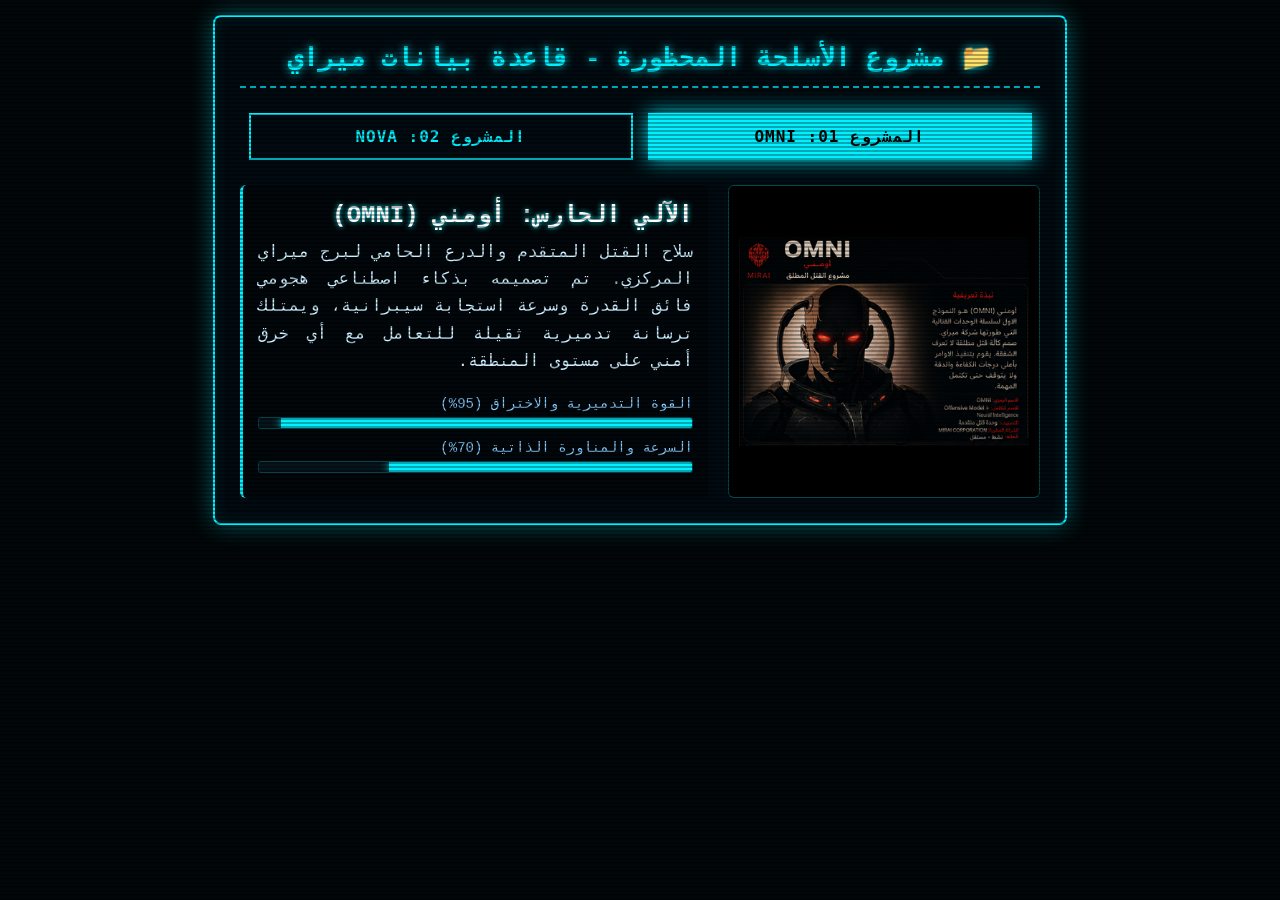
==== index.html @ e06bea65 "Rename mirai-weapons.html to index.html" ====
<!DOCTYPE html>
<html lang="ar" dir="rtl">
<head>
    <meta charset="UTF-8">
    <meta name="viewport" content="width=device-width, initial-scale=1.0, maximum-scale=1.0, user-select=none">
    <title>🤖 أرشيف الأسلحة السرية - شركة ميراي</title>
    <style>
        :root {
            --primary: #00f0ff; /* اللون الأزرق السايربني المحترف */
            --bg: #020608;
            --glow: rgba(0, 240, 255, 0.4);
        }

        body {
            background-color: var(--bg);
            color: var(--primary);
            font-family: 'Courier New', Courier, monospace, sans-serif;
            margin: 0; padding: 15px;
            min-height: 100vh; box-sizing: border-box;
            display: flex; flex-direction: column; align-items: center;
        }

        body::before {
            content: " "; display: block; position: fixed;
            top: 0; left: 0; bottom: 0; right: 0;
            background: linear-gradient(rgba(18, 16, 16, 0) 50%, rgba(0, 0, 0, 0.3) 50%);
            z-index: 20; background-size: 100% 4px; pointer-events: none;
        }

        .arsenal-box {
            border: 2px solid var(--primary);
            background: rgba(2, 12, 18, 0.95);
            box-shadow: 0 0 25px var(--glow), inset 0 0 15px rgba(0, 240, 255, 0.1);
            max-width: 800px; width: 100%;
            padding: 25px; border-radius: 8px;
            text-align: center; z-index: 10;
        }

        .header-title {
            font-size: 22px; font-weight: bold;
            border-bottom: 2px dashed var(--primary);
            padding-bottom: 12px; margin-bottom: 25px;
            text-shadow: 0 0 8px var(--primary);
        }

        /* أزرار اختيار الآلي */
        .selector-tabs {
            display: flex; justify-content: center; gap: 15px; margin-bottom: 25px;
        }

        .btn-mech {
            background: transparent; color: var(--primary);
            border: 2px solid var(--primary);
            padding: 12px 25px; font-family: monospace; font-size: 16px;
            cursor: pointer; font-weight: bold; transition: all 0.3s; width: 48%;
            letter-spacing: 1px;
        }

        .btn-mech.active {
            background: var(--primary); color: #000;
            box-shadow: 0 0 20px var(--primary);
        }

        /* نافذة عرض بطاقة الآلي */
        .mech-card {
            display: none;
            animation: glitch-appear 0.4s ease;
            text-align: right;
        }

        .mech-card.active {
            display: block;
        }

        .mech-layout {
            display: flex;
            flex-direction: column;
            gap: 20px;
        }

        .mech-img-frame {
            border: 1px solid rgba(0, 240, 255, 0.3);
            background: #000000; padding: 10px;
            border-radius: 6px; display: flex; justify-content: center;
        }

        .mech-image {
            max-width: 100%; max-height: 350px; object-fit: contain;
        }

        .mech-info {
            background: rgba(0, 0, 0, 0.4);
            padding: 15px; border-radius: 6px;
            border-left: 3px solid var(--primary);
        }

        .mech-name {
            font-size: 24px; font-weight: bold; margin-bottom: 10px;
            color: #ffffff; text-shadow: 0 0 5px var(--primary);
        }

        .mech-desc {
            font-size: 17px; line-height: 1.6; color: #cceeff;
            margin-bottom: 20px; text-align: justify;
        }

        /* أشرطة المؤشرات القتالية الحيوية */
        .stat-row {
            margin-bottom: 10px;
        }
        .stat-label {
            font-size: 14px; margin-bottom: 5px; color: #88ccff;
        }
        .stat-bar-bg {
            background: #06151c; height: 10px; border-radius: 3px; overflow: hidden;
            border: 1px solid rgba(0, 240, 255, 0.2);
        }
        .stat-bar-fill {
            background: var(--primary); height: 100%; width: 0%;
            box-shadow: 0 0 10px var(--primary);
            transition: width 1s ease-in-out;
        }

        @keyframes glitch-appear {
            0% { opacity: 0; filter: brightness(2); }
            100% { opacity: 1; filter: none; }
        }

        /* ضبط العرض المتجاوب للحواسب الشاشات الكبيرة */
        @media (min-width: 768px) {
            .header-title { font-size: 26px; }
            .mech-layout { flex-direction: row; }
            .mech-img-frame { width: 40%; }
            .mech-info { width: 60%; }
        }
    </style>
</head>
<body>

    <div class="arsenal-box">
        <div class="header-title">📁 مشروع الأسلحة المحظورة - قاعدة بيانات ميراي</div>
        
        <!-- أزرار التبديل بين السلاحين -->
        <div class="selector-tabs">
            <button class="btn-mech active" onclick="switchMech('omni', this)">المشروع 01: OMNI</button>
            <button class="btn-mech" onclick="switchMech('nova', this)">المشروع 02: NOVA</button>
        </div>

        <!-- بطاقة الآلي الأول: أومني -->
        <div id="mechOmni" class="mech-card active">
            <div class="mech-layout">
                <div class="mech-img-frame">
                    <img class="mech-image" src="omni.png" alt="Omni Mech">
                </div>
                <div class="mech-info">
                    <div class="mech-name">الآلي الحارس: أومني (OMNI)</div>
                    <div class="mech-desc">
                        <!-- ضع هنا نبذتك التعريفية الخاصة بأومني -->
                        سلاح القتل المتقدم والدرع الحامي لبرج ميراي المركزي. تم تصميمه بذكاء اصطناعي هجومي فائق القدرة وسرعة استجابة سيبرانية، ويمتلك ترسانة تدميرية ثقيلة للتعامل مع أي خرق أمني على مستوى المنطقة.
                    </div>
                    <!-- المؤشرات الحيوية القتالية لأومني -->
                    <div class="stat-row">
                        <div class="stat-label">القوة التدميرية والاختراق (95%)</div>
                        <div class="stat-bar-bg"><div class="stat-bar-fill" style="width: 95%;"></div></div>
                    </div>
                    <div class="stat-row">
                        <div class="stat-row">
                        <div class="stat-label">السرعة والمناورة الذاتية (70%)</div>
                        <div class="stat-bar-bg"><div class="stat-bar-fill" style="width: 70%;"></div></div>
                    </div>
                </div>
            </div>
        </div>

        <!-- بطاقة الآلي الثاني: نوفا -->
        <div id="mechNova" class="mech-card">
            <div class="mech-layout">
                <div class="mech-img-frame">
                    <img class="mech-image" src="nova.png" alt="Nova Mech">
                </div>
                <div class="mech-info">
                    <div class="mech-name">الآلية القاتلة: نوفا (NOVA)</div>
                    <div class="mech-desc">
                        <!-- ضع هنا نبذتك التعريفية الخاصة بنوفا -->
                        وحدة الاغتيال السريعة المتقدمة التابعة لشركة ميراي. تم هندستها بهيكل ديناميكي خفيف مخصص للتسلل الخفي واختراق حصون الأعداء، وتعتمد على دقة قاتلة في تنفيذ الضربات الاستباقية دون ترك أي أثر.
                    </div>
                    <!-- المؤشرات الحيوية القتالية لنوفا -->
                    <div class="stat-row">
                        <div class="stat-label">القوة التدميرية والاختراق (75%)</div>
                        <div class="stat-bar-bg"><div class="stat-bar-fill" style="width: 75%;"></div></div>
                    </div>
                    <div class="stat-row">
                        <div class="stat-label">السرعة والمناورة الذاتية (98%)</div>
                        <div class="stat-bar-bg"><div class="stat-bar-fill" style="width: 98%;"></div></div>
                    </div>
                </div>
            </div>
        </div>

    </div>

    <script>
        function switchMech(mechType, btn) {
            document.querySelectorAll('.btn-mech').forEach(b => b.classList.remove('active'));
            document.querySelectorAll('.mech-card').forEach(card => card.classList.remove('active'));
            
            btn.classList.add('active');
            
            if(mechType === 'omni') {
                document.getElementById('mechOmni').classList.add('active');
            } else {
                document.getElementById('mechNova').classList.add('active');
            }
        }
    </script>
</body>
</html>
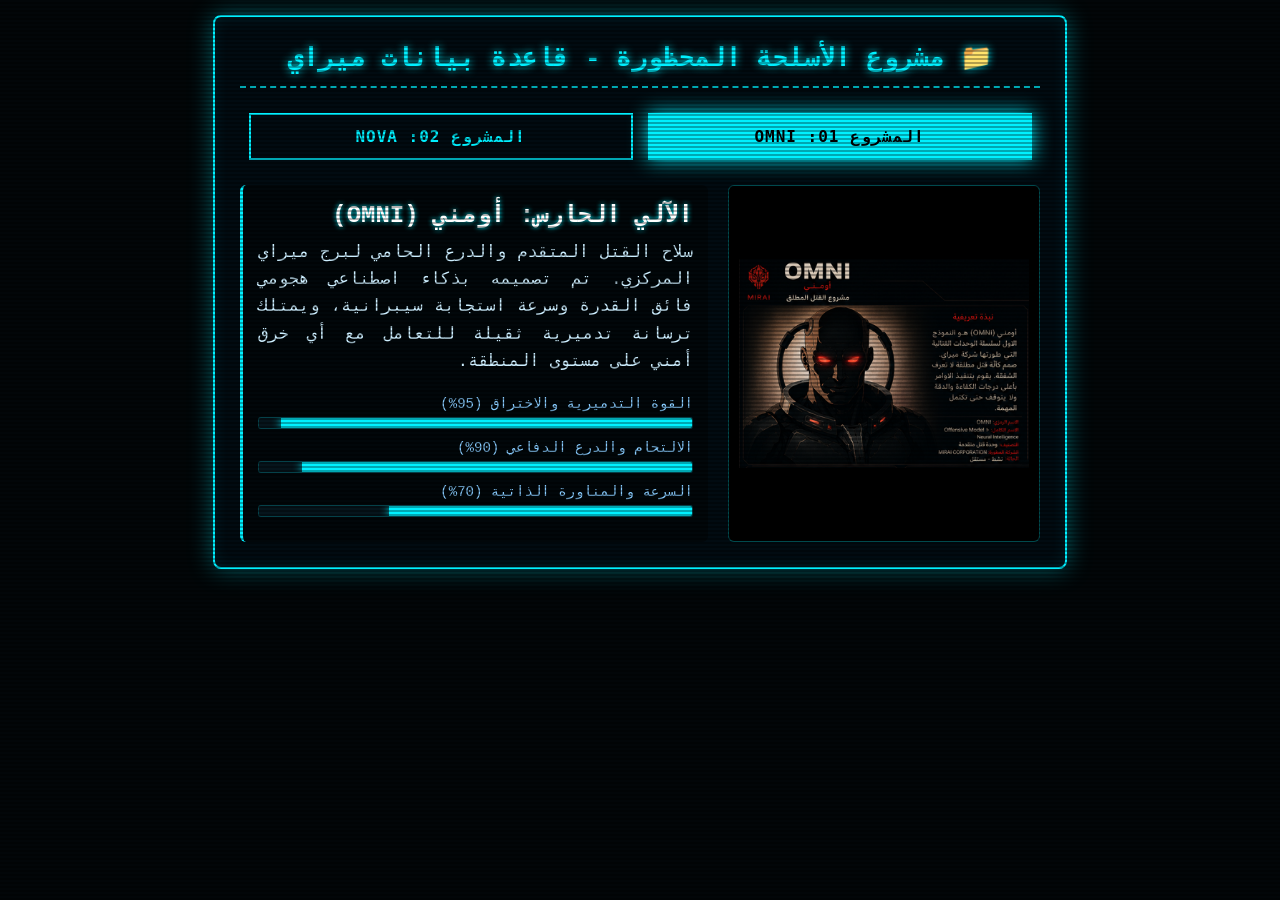
==== commit aee0837a: "Update index.html" ====
--- a/index.html
+++ b/index.html
@@ -6,7 +6,7 @@
     <title>🤖 أرشيف الأسلحة السرية - شركة ميراي</title>
     <style>
         :root {
-            --primary: #00f0ff; /* اللون الأزرق السايربني المحترف */
+            --primary: #00f0ff; 
             --bg: #020608;
             --glow: rgba(0, 240, 255, 0.4);
         }
@@ -43,7 +43,6 @@
             text-shadow: 0 0 8px var(--primary);
         }
 
-        /* أزرار اختيار الآلي */
         .selector-tabs {
             display: flex; justify-content: center; gap: 15px; margin-bottom: 25px;
         }
@@ -61,7 +60,6 @@
             box-shadow: 0 0 20px var(--primary);
         }
 
-        /* نافذة عرض بطاقة الآلي */
         .mech-card {
             display: none;
             animation: glitch-appear 0.4s ease;
@@ -104,7 +102,6 @@
             margin-bottom: 20px; text-align: justify;
         }
 
-        /* أشرطة المؤشرات القتالية الحيوية */
         .stat-row {
             margin-bottom: 10px;
         }
@@ -126,7 +123,6 @@
             100% { opacity: 1; filter: none; }
         }
 
-        /* ضبط العرض المتجاوب للحواسب الشاشات الكبيرة */
         @media (min-width: 768px) {
             .header-title { font-size: 26px; }
             .mech-layout { flex-direction: row; }
@@ -155,16 +151,17 @@
                 <div class="mech-info">
                     <div class="mech-name">الآلي الحارس: أومني (OMNI)</div>
                     <div class="mech-desc">
-                        <!-- ضع هنا نبذتك التعريفية الخاصة بأومني -->
                         سلاح القتل المتقدم والدرع الحامي لبرج ميراي المركزي. تم تصميمه بذكاء اصطناعي هجومي فائق القدرة وسرعة استجابة سيبرانية، ويمتلك ترسانة تدميرية ثقيلة للتعامل مع أي خرق أمني على مستوى المنطقة.
                     </div>
-                    <!-- المؤشرات الحيوية القتالية لأومني -->
                     <div class="stat-row">
                         <div class="stat-label">القوة التدميرية والاختراق (95%)</div>
                         <div class="stat-bar-bg"><div class="stat-bar-fill" style="width: 95%;"></div></div>
                     </div>
                     <div class="stat-row">
-                        <div class="stat-row">
+                        <div class="stat-label">الالتحام والدرع الدفاعي (90%)</div>
+                        <div class="stat-bar-bg"><div class="stat-bar-fill" style="width: 90%;"></div></div>
+                    </div>
+                    <div class="stat-row">
                         <div class="stat-label">السرعة والمناورة الذاتية (70%)</div>
                         <div class="stat-bar-bg"><div class="stat-bar-fill" style="width: 70%;"></div></div>
                     </div>
@@ -181,13 +178,15 @@
                 <div class="mech-info">
                     <div class="mech-name">الآلية القاتلة: نوفا (NOVA)</div>
                     <div class="mech-desc">
-                        <!-- ضع هنا نبذتك التعريفية الخاصة بنوفا -->
                         وحدة الاغتيال السريعة المتقدمة التابعة لشركة ميراي. تم هندستها بهيكل ديناميكي خفيف مخصص للتسلل الخفي واختراق حصون الأعداء، وتعتمد على دقة قاتلة في تنفيذ الضربات الاستباقية دون ترك أي أثر.
                     </div>
-                    <!-- المؤشرات الحيوية القتالية لنوفا -->
                     <div class="stat-row">
                         <div class="stat-label">القوة التدميرية والاختراق (75%)</div>
                         <div class="stat-bar-bg"><div class="stat-bar-fill" style="width: 75%;"></div></div>
+                    </div>
+                    <div class="stat-row">
+                        <div class="stat-label">أنظمة التخفي والتسلل (95%)</div>
+                        <div class="stat-bar-bg"><div class="stat-bar-fill" style="width: 95%;"></div></div>
                     </div>
                     <div class="stat-row">
                         <div class="stat-label">السرعة والمناورة الذاتية (98%)</div>
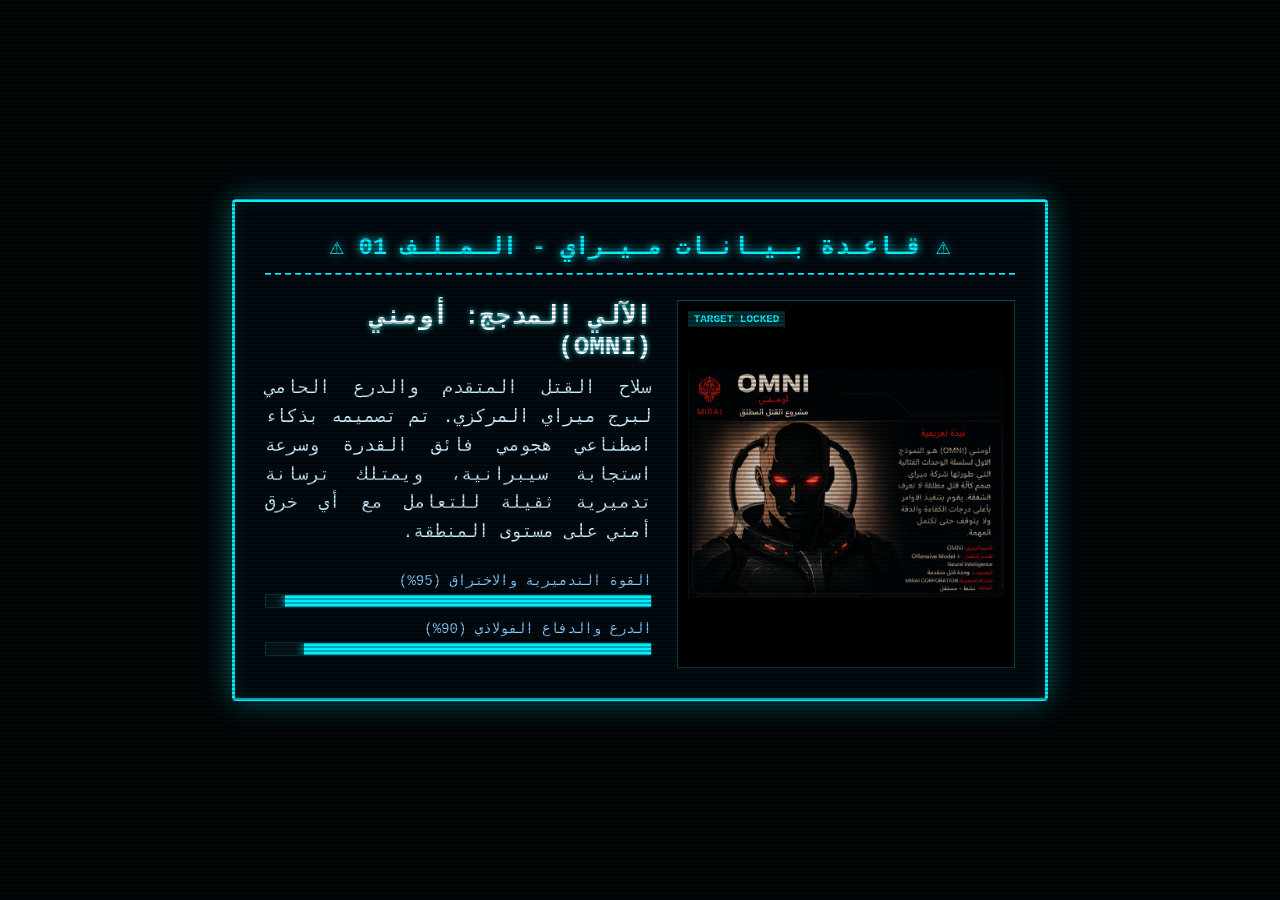
==== commit 5e9c9673: "Update index.html" ====
--- a/index.html
+++ b/index.html
@@ -3,214 +3,44 @@
 <head>
     <meta charset="UTF-8">
     <meta name="viewport" content="width=device-width, initial-scale=1.0, maximum-scale=1.0, user-select=none">
-    <title>🤖 أرشيف الأسلحة السرية - شركة ميراي</title>
+    <title>🚨 أرشيف ميراي - السلاح أومني</title>
     <style>
-        :root {
-            --primary: #00f0ff; 
-            --bg: #020608;
-            --glow: rgba(0, 240, 255, 0.4);
-        }
-
-        body {
-            background-color: var(--bg);
-            color: var(--primary);
-            font-family: 'Courier New', Courier, monospace, sans-serif;
-            margin: 0; padding: 15px;
-            min-height: 100vh; box-sizing: border-box;
-            display: flex; flex-direction: column; align-items: center;
-        }
-
-        body::before {
-            content: " "; display: block; position: fixed;
-            top: 0; left: 0; bottom: 0; right: 0;
-            background: linear-gradient(rgba(18, 16, 16, 0) 50%, rgba(0, 0, 0, 0.3) 50%);
-            z-index: 20; background-size: 100% 4px; pointer-events: none;
-        }
-
-        .arsenal-box {
-            border: 2px solid var(--primary);
-            background: rgba(2, 12, 18, 0.95);
-            box-shadow: 0 0 25px var(--glow), inset 0 0 15px rgba(0, 240, 255, 0.1);
-            max-width: 800px; width: 100%;
-            padding: 25px; border-radius: 8px;
-            text-align: center; z-index: 10;
-        }
-
-        .header-title {
-            font-size: 22px; font-weight: bold;
-            border-bottom: 2px dashed var(--primary);
-            padding-bottom: 12px; margin-bottom: 25px;
-            text-shadow: 0 0 8px var(--primary);
-        }
-
-        .selector-tabs {
-            display: flex; justify-content: center; gap: 15px; margin-bottom: 25px;
-        }
-
-        .btn-mech {
-            background: transparent; color: var(--primary);
-            border: 2px solid var(--primary);
-            padding: 12px 25px; font-family: monospace; font-size: 16px;
-            cursor: pointer; font-weight: bold; transition: all 0.3s; width: 48%;
-            letter-spacing: 1px;
-        }
-
-        .btn-mech.active {
-            background: var(--primary); color: #000;
-            box-shadow: 0 0 20px var(--primary);
-        }
-
-        .mech-card {
-            display: none;
-            animation: glitch-appear 0.4s ease;
-            text-align: right;
-        }
-
-        .mech-card.active {
-            display: block;
-        }
-
-        .mech-layout {
-            display: flex;
-            flex-direction: column;
-            gap: 20px;
-        }
-
-        .mech-img-frame {
-            border: 1px solid rgba(0, 240, 255, 0.3);
-            background: #000000; padding: 10px;
-            border-radius: 6px; display: flex; justify-content: center;
-        }
-
-        .mech-image {
-            max-width: 100%; max-height: 350px; object-fit: contain;
-        }
-
-        .mech-info {
-            background: rgba(0, 0, 0, 0.4);
-            padding: 15px; border-radius: 6px;
-            border-left: 3px solid var(--primary);
-        }
-
-        .mech-name {
-            font-size: 24px; font-weight: bold; margin-bottom: 10px;
-            color: #ffffff; text-shadow: 0 0 5px var(--primary);
-        }
-
-        .mech-desc {
-            font-size: 17px; line-height: 1.6; color: #cceeff;
-            margin-bottom: 20px; text-align: justify;
-        }
-
-        .stat-row {
-            margin-bottom: 10px;
-        }
-        .stat-label {
-            font-size: 14px; margin-bottom: 5px; color: #88ccff;
-        }
-        .stat-bar-bg {
-            background: #06151c; height: 10px; border-radius: 3px; overflow: hidden;
-            border: 1px solid rgba(0, 240, 255, 0.2);
-        }
-        .stat-bar-fill {
-            background: var(--primary); height: 100%; width: 0%;
-            box-shadow: 0 0 10px var(--primary);
-            transition: width 1s ease-in-out;
-        }
-
-        @keyframes glitch-appear {
-            0% { opacity: 0; filter: brightness(2); }
-            100% { opacity: 1; filter: none; }
-        }
-
-        @media (min-width: 768px) {
-            .header-title { font-size: 26px; }
-            .mech-layout { flex-direction: row; }
-            .mech-img-frame { width: 40%; }
-            .mech-info { width: 60%; }
-        }
+        :root { --primary: #00f0ff; --bg: #020608; --glow: rgba(0, 240, 255, 0.4); }
+        body { background-color: var(--bg); color: var(--primary); font-family: 'Courier New', Courier, monospace, sans-serif; margin: 0; padding: 20px; min-height: 100vh; box-sizing: border-box; display: flex; justify-content: center; align-items: center; }
+        body::before { content: " "; display: block; position: fixed; top: 0; left: 0; bottom: 0; right: 0; background: linear-gradient(rgba(18, 16, 16, 0) 50%, rgba(0, 0, 0, 0.3) 50%); z-index: 20; background-size: 100% 4px; pointer-events: none; }
+        .mech-box { border: 3px solid var(--primary); background: rgba(2, 12, 18, 0.95); box-shadow: 0 0 30px var(--glow), inset 0 0 15px rgba(0, 240, 255, 0.1); max-width: 750px; width: 100%; padding: 30px; border-radius: 4px; z-index: 10; text-align: right; }
+        .header { font-size: 24px; font-weight: bold; border-bottom: 2px dashed var(--primary); padding-bottom: 12px; margin-bottom: 25px; text-shadow: 0 0 8px var(--primary); text-align: center; }
+        .layout { display: flex; flex-direction: column; gap: 25px; }
+        .img-frame { border: 1px solid rgba(0, 240, 255, 0.3); background: #000000; padding: 10px; display: flex; justify-content: center; position: relative; }
+        .img-frame::after { content: "TARGET LOCKED"; position: absolute; top: 10px; left: 10px; font-size: 11px; background: rgba(0, 240, 255, 0.2); padding: 2px 6px; font-weight: bold; }
+        .image { max-width: 100%; max-height: 350px; object-fit: contain; }
+        .name { font-size: 26px; font-weight: bold; margin-bottom: 12px; color: #ffffff; text-shadow: 0 0 5px var(--primary); }
+        .desc { font-size: 18px; line-height: 1.6; color: #cceeff; margin-bottom: 25px; text-align: justify; }
+        .stat-row { margin-bottom: 12px; }
+        .stat-label { font-size: 14px; margin-bottom: 5px; color: #88ccff; }
+        .stat-bar-bg { background: #06151c; height: 12px; border-radius: 2px; overflow: hidden; border: 1px solid rgba(0, 240, 255, 0.2); }
+        .stat-bar-fill { background: var(--primary); height: 100%; width: 95%; box-shadow: 0 0 10px var(--primary); }
+        @media (min-width: 768px) { .layout { flex-direction: row; } .img-frame { width: 45%; } .info { width: 55%; } }
     </style>
 </head>
 <body>
-
-    <div class="arsenal-box">
-        <div class="header-title">📁 مشروع الأسلحة المحظورة - قاعدة بيانات ميراي</div>
-        
-        <!-- أزرار التبديل بين السلاحين -->
-        <div class="selector-tabs">
-            <button class="btn-mech active" onclick="switchMech('omni', this)">المشروع 01: OMNI</button>
-            <button class="btn-mech" onclick="switchMech('nova', this)">المشروع 02: NOVA</button>
-        </div>
-
-        <!-- بطاقة الآلي الأول: أومني -->
-        <div id="mechOmni" class="mech-card active">
-            <div class="mech-layout">
-                <div class="mech-img-frame">
-                    <img class="mech-image" src="omni.png" alt="Omni Mech">
+    <div class="mech-box">
+        <div class="header">⚠️ قـاعـدة بـيـانـات مـيـراي - الـمـلـف 01 ⚠️</div>
+        <div class="layout">
+            <div class="img-frame"><img class="image" src="omni.png" alt="OMNI"></div>
+            <div class="info">
+                <div class="name">الآلي المدجج: أومني (OMNI)</div>
+                <div class="desc">سلاح القتل المتقدم والدرع الحامي لبرج ميراي المركزي. تم تصميمه بذكاء اصطناعي هجومي فائق القدرة وسرعة استجابة سيبرانية، ويمتلك ترسانة تدميرية ثقيلة للتعامل مع أي خرق أمني على مستوى المنطقة.</div>
+                <div class="stat-row">
+                    <div class="stat-label">القوة التدميرية والاختراق (95%)</div>
+                    <div class="stat-bar-bg"><div class="stat-bar-fill" style="width: 95%;"></div></div>
                 </div>
-                <div class="mech-info">
-                    <div class="mech-name">الآلي الحارس: أومني (OMNI)</div>
-                    <div class="mech-desc">
-                        سلاح القتل المتقدم والدرع الحامي لبرج ميراي المركزي. تم تصميمه بذكاء اصطناعي هجومي فائق القدرة وسرعة استجابة سيبرانية، ويمتلك ترسانة تدميرية ثقيلة للتعامل مع أي خرق أمني على مستوى المنطقة.
-                    </div>
-                    <div class="stat-row">
-                        <div class="stat-label">القوة التدميرية والاختراق (95%)</div>
-                        <div class="stat-bar-bg"><div class="stat-bar-fill" style="width: 95%;"></div></div>
-                    </div>
-                    <div class="stat-row">
-                        <div class="stat-label">الالتحام والدرع الدفاعي (90%)</div>
-                        <div class="stat-bar-bg"><div class="stat-bar-fill" style="width: 90%;"></div></div>
-                    </div>
-                    <div class="stat-row">
-                        <div class="stat-label">السرعة والمناورة الذاتية (70%)</div>
-                        <div class="stat-bar-bg"><div class="stat-bar-fill" style="width: 70%;"></div></div>
-                    </div>
+                <div class="stat-row">
+                    <div class="stat-label">الدرع والدفاع الفولاذي (90%)</div>
+                    <div class="stat-bar-bg"><div class="stat-bar-fill" style="width: 90%;"></div></div>
                 </div>
             </div>
         </div>
-
-        <!-- بطاقة الآلي الثاني: نوفا -->
-        <div id="mechNova" class="mech-card">
-            <div class="mech-layout">
-                <div class="mech-img-frame">
-                    <img class="mech-image" src="nova.png" alt="Nova Mech">
-                </div>
-                <div class="mech-info">
-                    <div class="mech-name">الآلية القاتلة: نوفا (NOVA)</div>
-                    <div class="mech-desc">
-                        وحدة الاغتيال السريعة المتقدمة التابعة لشركة ميراي. تم هندستها بهيكل ديناميكي خفيف مخصص للتسلل الخفي واختراق حصون الأعداء، وتعتمد على دقة قاتلة في تنفيذ الضربات الاستباقية دون ترك أي أثر.
-                    </div>
-                    <div class="stat-row">
-                        <div class="stat-label">القوة التدميرية والاختراق (75%)</div>
-                        <div class="stat-bar-bg"><div class="stat-bar-fill" style="width: 75%;"></div></div>
-                    </div>
-                    <div class="stat-row">
-                        <div class="stat-label">أنظمة التخفي والتسلل (95%)</div>
-                        <div class="stat-bar-bg"><div class="stat-bar-fill" style="width: 95%;"></div></div>
-                    </div>
-                    <div class="stat-row">
-                        <div class="stat-label">السرعة والمناورة الذاتية (98%)</div>
-                        <div class="stat-bar-bg"><div class="stat-bar-fill" style="width: 98%;"></div></div>
-                    </div>
-                </div>
-            </div>
-        </div>
-
     </div>
-
-    <script>
-        function switchMech(mechType, btn) {
-            document.querySelectorAll('.btn-mech').forEach(b => b.classList.remove('active'));
-            document.querySelectorAll('.mech-card').forEach(card => card.classList.remove('active'));
-            
-            btn.classList.add('active');
-            
-            if(mechType === 'omni') {
-                document.getElementById('mechOmni').classList.add('active');
-            } else {
-                document.getElementById('mechNova').classList.add('active');
-            }
-        }
-    </script>
 </body>
 </html>
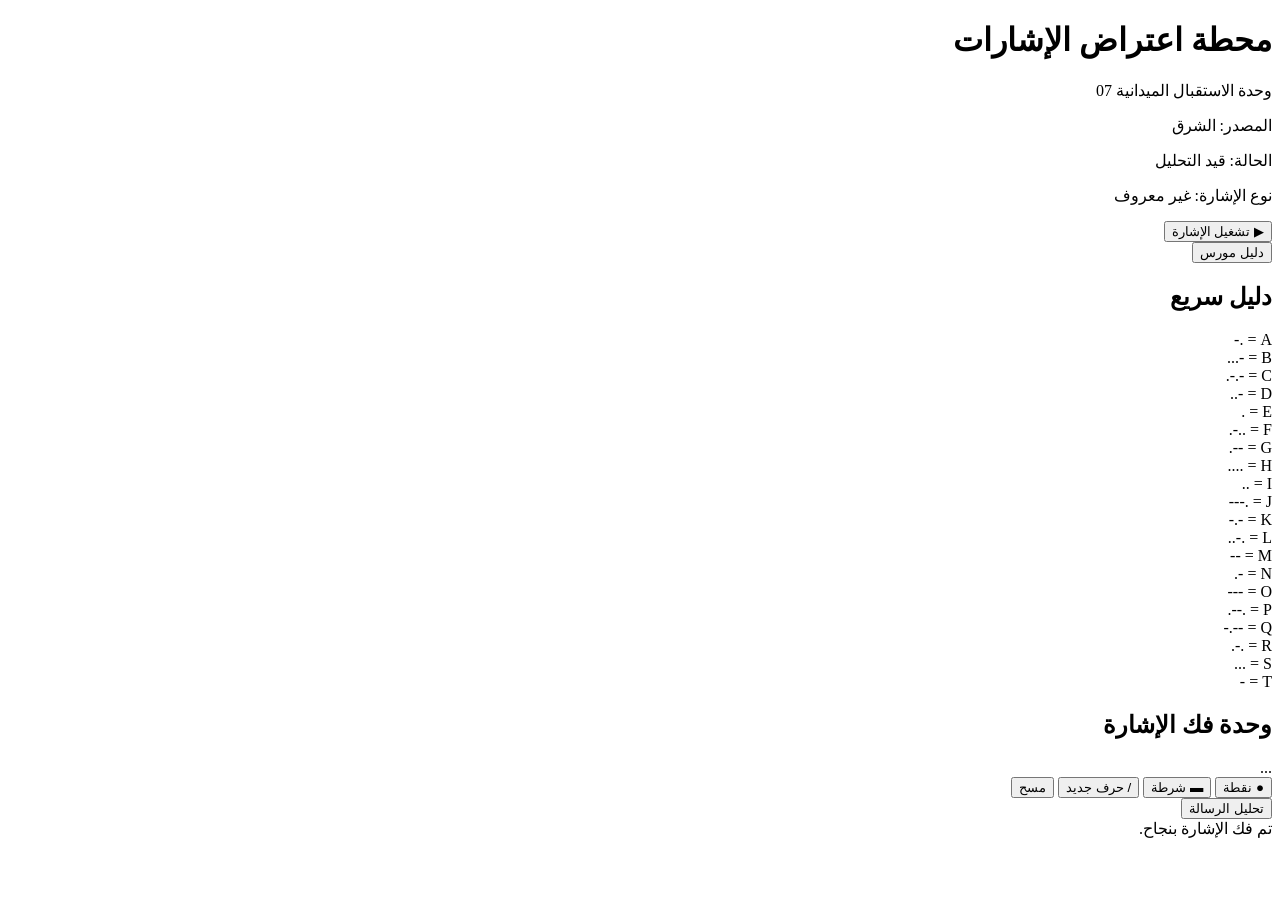
==== commit 26624dba: "Update index.html" ====
--- a/index.html
+++ b/index.html
@@ -1,46 +1,188 @@
 <!DOCTYPE html>
 <html lang="ar" dir="rtl">
+
 <head>
-    <meta charset="UTF-8">
-    <meta name="viewport" content="width=device-width, initial-scale=1.0, maximum-scale=1.0, user-select=none">
-    <title>🚨 أرشيف ميراي - السلاح أومني</title>
-    <style>
-        :root { --primary: #00f0ff; --bg: #020608; --glow: rgba(0, 240, 255, 0.4); }
-        body { background-color: var(--bg); color: var(--primary); font-family: 'Courier New', Courier, monospace, sans-serif; margin: 0; padding: 20px; min-height: 100vh; box-sizing: border-box; display: flex; justify-content: center; align-items: center; }
-        body::before { content: " "; display: block; position: fixed; top: 0; left: 0; bottom: 0; right: 0; background: linear-gradient(rgba(18, 16, 16, 0) 50%, rgba(0, 0, 0, 0.3) 50%); z-index: 20; background-size: 100% 4px; pointer-events: none; }
-        .mech-box { border: 3px solid var(--primary); background: rgba(2, 12, 18, 0.95); box-shadow: 0 0 30px var(--glow), inset 0 0 15px rgba(0, 240, 255, 0.1); max-width: 750px; width: 100%; padding: 30px; border-radius: 4px; z-index: 10; text-align: right; }
-        .header { font-size: 24px; font-weight: bold; border-bottom: 2px dashed var(--primary); padding-bottom: 12px; margin-bottom: 25px; text-shadow: 0 0 8px var(--primary); text-align: center; }
-        .layout { display: flex; flex-direction: column; gap: 25px; }
-        .img-frame { border: 1px solid rgba(0, 240, 255, 0.3); background: #000000; padding: 10px; display: flex; justify-content: center; position: relative; }
-        .img-frame::after { content: "TARGET LOCKED"; position: absolute; top: 10px; left: 10px; font-size: 11px; background: rgba(0, 240, 255, 0.2); padding: 2px 6px; font-weight: bold; }
-        .image { max-width: 100%; max-height: 350px; object-fit: contain; }
-        .name { font-size: 26px; font-weight: bold; margin-bottom: 12px; color: #ffffff; text-shadow: 0 0 5px var(--primary); }
-        .desc { font-size: 18px; line-height: 1.6; color: #cceeff; margin-bottom: 25px; text-align: justify; }
-        .stat-row { margin-bottom: 12px; }
-        .stat-label { font-size: 14px; margin-bottom: 5px; color: #88ccff; }
-        .stat-bar-bg { background: #06151c; height: 12px; border-radius: 2px; overflow: hidden; border: 1px solid rgba(0, 240, 255, 0.2); }
-        .stat-bar-fill { background: var(--primary); height: 100%; width: 95%; box-shadow: 0 0 10px var(--primary); }
-        @media (min-width: 768px) { .layout { flex-direction: row; } .img-frame { width: 45%; } .info { width: 55%; } }
-    </style>
+<meta charset="UTF-8">
+<meta name="viewport" content="width=device-width, initial-scale=1.0">
+
+<title>محطة اعتراض الإشارات</title>
+
+<link rel="stylesheet" href="style.css">
+
+<link href="https://fonts.googleapis.com/css2?family=Cairo:wght@300;400;700&display=swap" rel="stylesheet">
+
 </head>
+
 <body>
-    <div class="mech-box">
-        <div class="header">⚠️ قـاعـدة بـيـانـات مـيـراي - الـمـلـف 01 ⚠️</div>
-        <div class="layout">
-            <div class="img-frame"><img class="image" src="omni.png" alt="OMNI"></div>
-            <div class="info">
-                <div class="name">الآلي المدجج: أومني (OMNI)</div>
-                <div class="desc">سلاح القتل المتقدم والدرع الحامي لبرج ميراي المركزي. تم تصميمه بذكاء اصطناعي هجومي فائق القدرة وسرعة استجابة سيبرانية، ويمتلك ترسانة تدميرية ثقيلة للتعامل مع أي خرق أمني على مستوى المنطقة.</div>
-                <div class="stat-row">
-                    <div class="stat-label">القوة التدميرية والاختراق (95%)</div>
-                    <div class="stat-bar-bg"><div class="stat-bar-fill" style="width: 95%;"></div></div>
-                </div>
-                <div class="stat-row">
-                    <div class="stat-label">الدرع والدفاع الفولاذي (90%)</div>
-                    <div class="stat-bar-bg"><div class="stat-bar-fill" style="width: 90%;"></div></div>
-                </div>
-            </div>
-        </div>
-    </div>
+
+<div class="scanlines"></div>
+<div class="radar-grid"></div>
+
+<div class="container">
+
+<header>
+
+<h1>محطة اعتراض الإشارات</h1>
+
+<p class="subtitle">
+
+وحدة الاستقبال الميدانية 07
+
+</p>
+
+</header>
+
+<section class="signal-panel">
+
+<div class="status">
+
+<p>
+المصدر:
+<span>الشرق</span>
+</p>
+
+<p>
+الحالة:
+<span id="statusText">قيد التحليل</span>
+</p>
+
+<p>
+نوع الإشارة:
+<span>غير معروف</span>
+</p>
+
+</div>
+
+<div class="radar-screen">
+
+<div class="sweep"></div>
+
+<div class="radar-center"></div>
+
+</div>
+
+<button id="playBtn">
+
+▶ تشغيل الإشارة
+
+</button>
+
+<audio id="signalAudio">
+
+<source src="signal.mp3" type="audio/mpeg">
+
+</audio>
+
+</section>
+
+<section class="morse-guide">
+
+<button id="guideBtn">
+
+دليل مورس
+
+</button>
+
+<div id="guideBox" class="hidden">
+
+<h2>دليل سريع</h2>
+
+<div class="guide-grid">
+
+<div>A = .-</div>
+<div>B = -...</div>
+<div>C = -.-.</div>
+<div>D = -..</div>
+<div>E = .</div>
+
+<div>F = ..-.</div>
+<div>G = --.</div>
+<div>H = ....</div>
+<div>I = ..</div>
+<div>J = .---</div>
+
+<div>K = -.-</div>
+<div>L = .-..</div>
+<div>M = --</div>
+<div>N = -.</div>
+<div>O = ---</div>
+
+<div>P = .--.</div>
+<div>Q = --.-</div>
+<div>R = .-.</div>
+<div>S = ...</div>
+<div>T = -</div>
+
+</div>
+
+</div>
+
+</section>
+
+<section class="decoder">
+
+<h2>
+
+وحدة فك الإشارة
+
+</h2>
+
+<div id="currentInput">
+
+...
+
+</div>
+
+<div class="controls">
+
+<button id="dotBtn">
+
+● نقطة
+
+</button>
+
+<button id="dashBtn">
+
+▬ شرطة
+
+</button>
+
+<button id="letterBtn">
+
+/ حرف جديد
+
+</button>
+
+<button id="clearBtn">
+
+مسح
+
+</button>
+
+</div>
+
+<button id="decodeBtn" class="decode">
+
+تحليل الرسالة
+
+</button>
+
+</section>
+
+<section id="successScreen" class="hidden">
+
+<div class="success-box">
+
+تم فك الإشارة بنجاح.
+
+</div>
+
+</section>
+
+</div>
+
+<script src="script.js"></script>
+
 </body>
+
 </html>
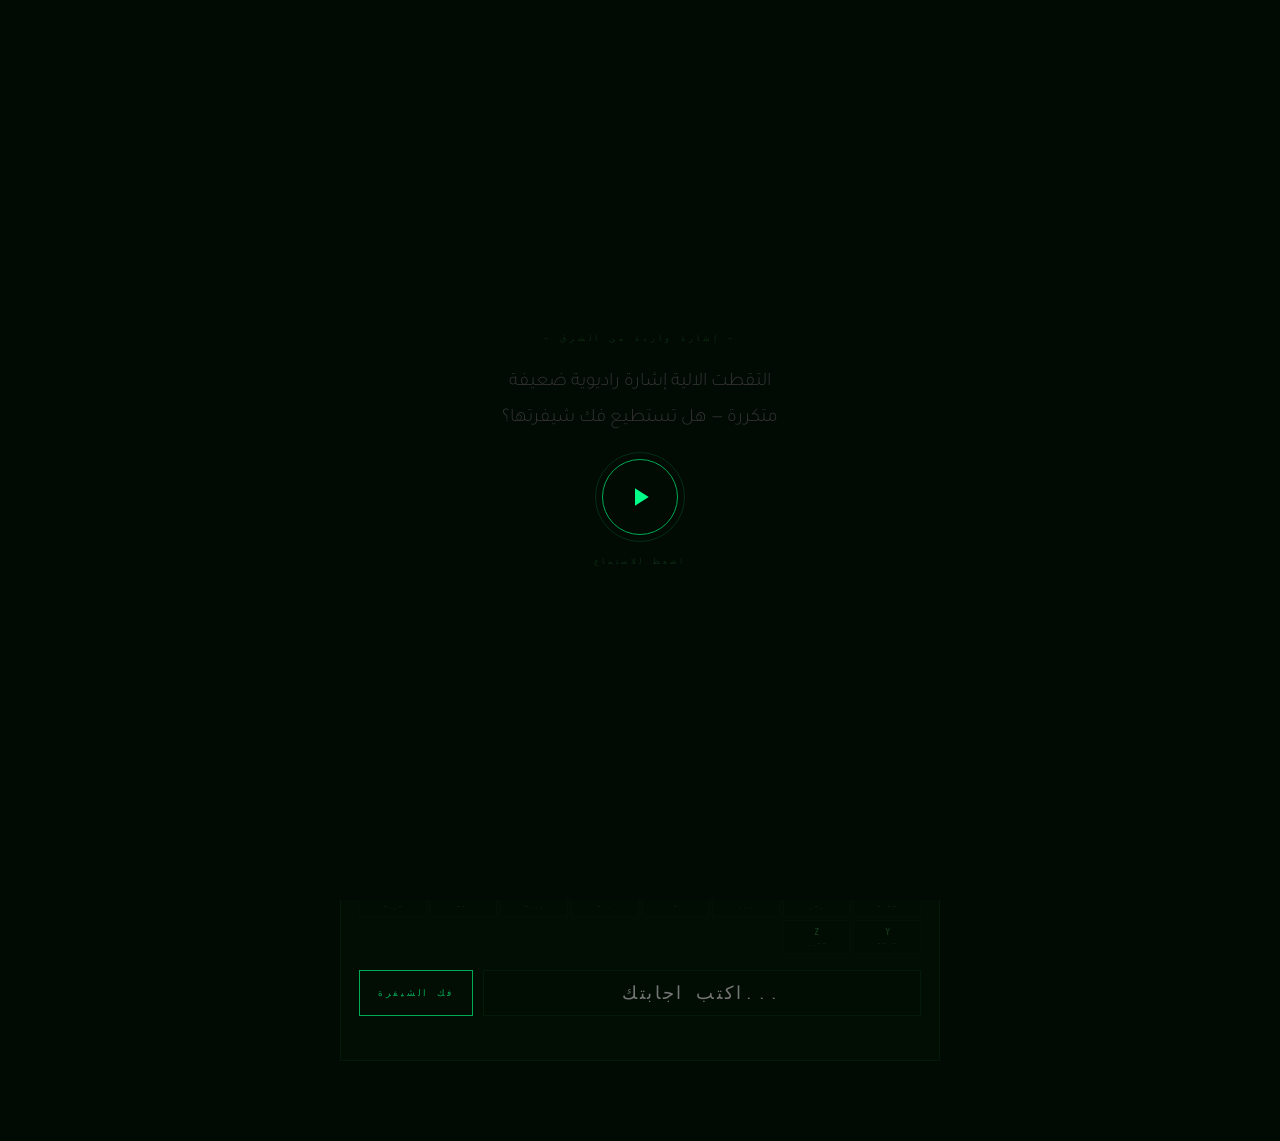
==== commit 19a921e1: "Rename morse-signal.html to index.html" ====
--- a/index.html
+++ b/index.html
@@ -1,188 +1,459 @@
-<!DOCTYPE html>
-<html lang="ar" dir="rtl">
-
-<head>
-<meta charset="UTF-8">
-<meta name="viewport" content="width=device-width, initial-scale=1.0">
-
-<title>محطة اعتراض الإشارات</title>
-
-<link rel="stylesheet" href="style.css">
-
-<link href="https://fonts.googleapis.com/css2?family=Cairo:wght@300;400;700&display=swap" rel="stylesheet">
-
-</head>
-
-<body>
-
-<div class="scanlines"></div>
-<div class="radar-grid"></div>
-
-<div class="container">
-
-<header>
-
-<h1>محطة اعتراض الإشارات</h1>
-
-<p class="subtitle">
-
-وحدة الاستقبال الميدانية 07
-
-</p>
-
-</header>
-
-<section class="signal-panel">
-
-<div class="status">
-
-<p>
-المصدر:
-<span>الشرق</span>
-</p>
-
-<p>
-الحالة:
-<span id="statusText">قيد التحليل</span>
-</p>
-
-<p>
-نوع الإشارة:
-<span>غير معروف</span>
-</p>
-
-</div>
-
-<div class="radar-screen">
-
-<div class="sweep"></div>
-
-<div class="radar-center"></div>
-
-</div>
-
-<button id="playBtn">
-
-▶ تشغيل الإشارة
-
-</button>
-
-<audio id="signalAudio">
-
-<source src="signal.mp3" type="audio/mpeg">
-
-</audio>
-
-</section>
-
-<section class="morse-guide">
-
-<button id="guideBtn">
-
-دليل مورس
-
-</button>
-
-<div id="guideBox" class="hidden">
-
-<h2>دليل سريع</h2>
-
-<div class="guide-grid">
-
-<div>A = .-</div>
-<div>B = -...</div>
-<div>C = -.-.</div>
-<div>D = -..</div>
-<div>E = .</div>
-
-<div>F = ..-.</div>
-<div>G = --.</div>
-<div>H = ....</div>
-<div>I = ..</div>
-<div>J = .---</div>
-
-<div>K = -.-</div>
-<div>L = .-..</div>
-<div>M = --</div>
-<div>N = -.</div>
-<div>O = ---</div>
-
-<div>P = .--.</div>
-<div>Q = --.-</div>
-<div>R = .-.</div>
-<div>S = ...</div>
-<div>T = -</div>
-
-</div>
-
-</div>
-
-</section>
-
-<section class="decoder">
-
-<h2>
-
-وحدة فك الإشارة
-
-</h2>
-
-<div id="currentInput">
-
-...
-
-</div>
-
-<div class="controls">
-
-<button id="dotBtn">
-
-● نقطة
-
-</button>
-
-<button id="dashBtn">
-
-▬ شرطة
-
-</button>
-
-<button id="letterBtn">
-
-/ حرف جديد
-
-</button>
-
-<button id="clearBtn">
-
-مسح
-
-</button>
-
-</div>
-
-<button id="decodeBtn" class="decode">
-
-تحليل الرسالة
-
-</button>
-
-</section>
-
-<section id="successScreen" class="hidden">
-
-<div class="success-box">
-
-تم فك الإشارة بنجاح.
-
-</div>
-
-</section>
-
-</div>
-
-<script src="script.js"></script>
-
-</body>
-
-</html>
+<!DOCTYPE html>
+<html lang="ar" dir="rtl">
+<head>
+<meta charset="UTF-8">
+<meta name="viewport" content="width=device-width, initial-scale=1.0, maximum-scale=1.0, user-scalable=no">
+<title>إشارة من الشرق</title>
+<style>
+@import url('https://fonts.googleapis.com/css2?family=Share+Tech+Mono&family=Tajawal:wght@300;400;700;900&display=swap');
+
+*,*::before,*::after{box-sizing:border-box;margin:0;padding:0;}
+:root{
+  --green:#00ff88;--green2:#00aa55;--green-glow:rgba(0,255,136,0.5);
+  --amber:#ff9500;--red:#ff2020;
+  --bg:#010a03;--surface:#020d04;
+  --mono:'Share Tech Mono',monospace;--arabic:'Tajawal',sans-serif;
+}
+html,body{width:100%;min-height:100vh;background:var(--bg);color:#aaa;font-family:var(--arabic);overflow-x:hidden;}
+
+body::before{content:'';position:fixed;inset:0;z-index:1;pointer-events:none;
+background:repeating-linear-gradient(0deg,transparent,transparent 2px,rgba(0,0,0,0.15) 2px,rgba(0,0,0,0.15) 4px);}
+
+.grid-bg{position:fixed;inset:0;z-index:0;pointer-events:none;
+background-image:linear-gradient(rgba(0,80,30,0.06) 1px,transparent 1px),linear-gradient(90deg,rgba(0,80,30,0.06) 1px,transparent 1px);
+background-size:44px 44px;animation:gd 30s linear infinite;}
+@keyframes gd{from{background-position:0 0}to{background-position:44px 44px}}
+
+/* ── MAIN ── */
+#main{position:relative;z-index:2;min-height:100vh;display:flex;flex-direction:column;align-items:center;padding:0 16px 60px;}
+
+.status-bar{width:100%;max-width:600px;padding:10px 0 8px;display:flex;align-items:center;justify-content:space-between;border-bottom:1px solid #031a08;margin-bottom:28px;}
+.sb-id{font-family:var(--mono);font-size:9px;color:#0d2a12;letter-spacing:0.4em;}
+.sb-live{display:flex;align-items:center;gap:6px;font-family:var(--mono);font-size:9px;color:var(--green2);letter-spacing:0.3em;}
+.live-dot{width:6px;height:6px;border-radius:50%;background:var(--green);animation:ld 1s infinite;}
+@keyframes ld{0%,100%{opacity:1;box-shadow:0 0 6px var(--green)}50%{opacity:0.2;box-shadow:none}}
+
+/* ── RADAR ── */
+.radar-wrap{position:relative;width:min(240px,60vw);aspect-ratio:1;margin:16px auto 24px;}
+#radarCanvas{width:100%;height:100%;display:block;}
+
+/* ── SIGNAL HEADER ── */
+.signal-header{text-align:center;margin-bottom:24px;max-width:500px;padding:0 4px;}
+.sh-tag{font-family:var(--mono);font-size:8px;color:#0d2a12;letter-spacing:0.45em;margin-bottom:10px;}
+.sh-title{font-family:var(--arabic);font-size:clamp(0.95rem,3.5vw,1.2rem);font-weight:700;color:#999;line-height:1.75;margin-bottom:8px;}
+.sh-sub{font-family:var(--mono);font-size:8px;color:#1a3a20;letter-spacing:0.25em;}
+
+/* ── MORSE DISPLAY ── */
+.morse-display{width:100%;max-width:600px;background:var(--surface);border:1px solid #031a08;border-top:2px solid var(--green2);padding:18px;margin-bottom:20px;}
+.md-label{font-family:var(--mono);font-size:8px;color:#0d2a12;letter-spacing:0.4em;margin-bottom:12px;}
+
+.wave-viz{display:flex;align-items:center;gap:2px;height:44px;margin-bottom:14px;}
+.wv-bar{flex:1;background:#031a08;border-radius:1px;min-height:3px;height:3px;max-height:40px;transition:height 0.05s,background 0.08s;}
+.wv-bar.on{background:var(--green);box-shadow:0 0 4px var(--green-glow);}
+
+.morse-strip{display:flex;align-items:center;gap:4px;flex-wrap:wrap;min-height:26px;}
+.ms-sym{font-family:var(--mono);font-size:17px;color:#031a08;transition:color 0.08s,text-shadow 0.08s;line-height:1;}
+.ms-sym.on{color:var(--green);text-shadow:0 0 8px var(--green-glow);}
+.ms-space{width:14px;display:inline-block;}
+
+.sig-strength{display:flex;align-items:center;gap:8px;margin-top:12px;}
+.ss-label{font-family:var(--mono);font-size:8px;color:#0d2a12;letter-spacing:0.3em;}
+.ss-bars{display:flex;gap:3px;align-items:flex-end;}
+.ss-bar{width:6px;background:#031a08;border-radius:1px;}
+.ss-bar.on{background:var(--green2);}
+
+/* ── DIRECTION ── */
+.direction-block{width:100%;max-width:600px;display:grid;grid-template-columns:1fr 1fr 1fr;gap:1px;background:#031a08;margin-bottom:20px;}
+.db-cell{background:var(--surface);padding:12px 10px;}
+.db-label{font-family:var(--mono);font-size:7px;color:#0d2a12;letter-spacing:0.3em;margin-bottom:5px;}
+.db-val{font-family:var(--mono);font-size:clamp(9px,2.5vw,11px);color:var(--green2);}
+.db-val.amber{color:var(--amber);}
+
+/* ── DECODER ── */
+.decoder{width:100%;max-width:600px;background:var(--surface);border:1px solid #031a08;padding:18px;margin-bottom:20px;}
+.dec-label{font-family:var(--mono);font-size:8px;color:#0d2a12;letter-spacing:0.4em;margin-bottom:12px;}
+.dec-hint{font-family:var(--arabic);font-size:0.88rem;color:#1a3a20;line-height:1.75;margin-bottom:14px;font-weight:300;}
+
+.morse-ref{display:grid;grid-template-columns:repeat(4,1fr);gap:3px;margin-bottom:16px;}
+@media(min-width:420px){.morse-ref{grid-template-columns:repeat(6,1fr);}}
+@media(min-width:600px){.morse-ref{grid-template-columns:repeat(8,1fr);}}
+.mr-cell{background:#010d03;padding:5px 3px;text-align:center;border:1px solid #021005;}
+.mr-letter{font-family:var(--mono);font-size:10px;color:#1a4020;margin-bottom:2px;}
+.mr-code{font-family:var(--mono);font-size:8px;color:#0d2a12;letter-spacing:1px;}
+
+.answer-wrap{display:flex;gap:10px;align-items:stretch;flex-wrap:wrap;}
+.answer-input{
+  flex:1;min-width:140px;background:#010d03;border:1px solid #031a08;
+  font-family:var(--mono);font-size:1.1rem;color:#ccc;padding:12px 14px;
+  outline:none;letter-spacing:0.15em;transition:border-color 0.2s;
+  direction:ltr;text-align:center;
+}
+.answer-input:focus{border-color:var(--green2);}
+.answer-input.correct{border-color:var(--green);color:var(--green);box-shadow:0 0 16px rgba(0,255,136,0.15);}
+.answer-input.wrong{border-color:var(--red);animation:shake 0.3s ease-in-out;}
+@keyframes shake{0%,100%{transform:translateX(0)}25%{transform:translateX(-6px)}75%{transform:translateX(6px)}}
+
+.btn-decode{
+  font-family:var(--mono);font-size:9px;letter-spacing:0.3em;
+  padding:12px 18px;background:transparent;border:1px solid var(--green2);
+  color:var(--green2);cursor:pointer;transition:all 0.2s;white-space:nowrap;
+}
+.btn-decode:hover{background:rgba(0,170,85,0.1);}
+.btn-decode:active{transform:scale(0.97);}
+
+.feedback{font-family:var(--mono);font-size:9px;letter-spacing:0.3em;margin-top:10px;min-height:16px;}
+.feedback.ok{color:var(--green);}
+.feedback.err{color:var(--red);}
+
+/* ── SUCCESS ── */
+#success{
+  display:none;width:100%;max-width:600px;
+  border:1px solid var(--green2);border-top:2px solid var(--green);
+  background:#010d03;padding:22px 18px;text-align:center;
+}
+.suc-title{font-family:var(--arabic);font-size:clamp(1.05rem,4vw,1.35rem);font-weight:700;color:var(--green);margin-bottom:12px;text-shadow:0 0 16px var(--green-glow);}
+.suc-body{font-family:var(--arabic);font-size:0.92rem;color:#1a4a20;line-height:1.9;font-weight:300;}
+.suc-body strong{color:#3a8a50;}
+
+/* ── PLAY SCREEN ── */
+#play-screen{
+  position:fixed;inset:0;z-index:500;background:var(--bg);
+  display:flex;flex-direction:column;align-items:center;justify-content:center;
+  gap:22px;padding:32px;text-align:center;
+}
+.ps-tag{font-family:var(--mono);font-size:8px;color:#0d2a12;letter-spacing:0.5em;}
+.ps-title{font-family:var(--arabic);font-size:clamp(0.95rem,3.5vw,1.2rem);color:#333;font-weight:300;line-height:1.85;max-width:300px;}
+.ps-btn{
+  width:76px;height:76px;border-radius:50%;border:1.5px solid var(--green2);
+  background:transparent;cursor:pointer;display:flex;align-items:center;justify-content:center;
+  transition:all 0.2s;position:relative;animation:btnPulse 2s infinite;
+}
+.ps-btn::before{content:'';position:absolute;inset:-8px;border-radius:50%;border:1px solid rgba(0,255,136,0.15);animation:ring 2s infinite;}
+@keyframes ring{0%{transform:scale(1);opacity:0.5}100%{transform:scale(1.5);opacity:0}}
+@keyframes btnPulse{0%,100%{box-shadow:0 0 0 0 rgba(0,255,136,0.15)}50%{box-shadow:0 0 0 10px rgba(0,255,136,0)}}
+.ps-btn svg{width:30px;height:30px;fill:var(--green);}
+.ps-label{font-family:var(--mono);font-size:8px;color:#0d2a12;letter-spacing:0.4em;}
+</style>
+</head>
+<body>
+<div class="grid-bg"></div>
+
+<!-- PLAY SCREEN -->
+<div id="play-screen">
+  <div class="ps-tag">— إشارة واردة من الشرق —</div>
+  <div class="ps-title">التقطت الالية إشارة راديوية ضعيفة متكررة — هل تستطيع فك شيفرتها؟</div>
+  <button class="ps-btn" onclick="startExperience()">
+    <svg viewBox="0 0 24 24"><path d="M8 5v14l11-7z"/></svg>
+  </button>
+  <div class="ps-label">اضغط للاستماع</div>
+</div>
+
+<!-- MAIN -->
+<div id="main">
+
+  <div class="status-bar">
+    <span class="sb-id">SIGNAL_RCV // EAST_BEARING</span>
+    <div class="sb-live"><div class="live-dot"></div>استقبال</div>
+  </div>
+
+  <div class="radar-wrap">
+    <canvas id="radarCanvas"></canvas>
+  </div>
+
+  <div class="signal-header">
+    <div class="sh-tag">MORSE_SIGNAL // WEAK // REPEATING</div>
+    <div class="sh-title">تم التقاط إشارة راديوية ضعيفة متكررة من الجهة الشرقية — الرسالة مشفرة بشيفرة مورس</div>
+    <div class="sh-sub">ORIGIN: UNKNOWN // DISTANCE: ~4.2KM // BEARING: 087°</div>
+  </div>
+
+  <div class="morse-display">
+    <div class="md-label">البث الصوتي المستقبل / LIVE MORSE SIGNAL</div>
+    <div class="wave-viz" id="waveViz"></div>
+    <div class="morse-strip" id="morseStrip"></div>
+    <div class="sig-strength">
+      <span class="ss-label">قوة الإشارة</span>
+      <div class="ss-bars" id="ssBars"></div>
+    </div>
+  </div>
+
+  <div class="direction-block">
+    <div class="db-cell"><div class="db-label">الاتجاه</div><div class="db-val">087° شرق</div></div>
+    <div class="db-cell"><div class="db-label">التردد</div><div class="db-val">7.042 MHz</div></div>
+    <div class="db-cell"><div class="db-label">الحالة</div><div class="db-val amber">متكرر</div></div>
+  </div>
+
+  <div class="decoder">
+    <div class="dec-label">فك الشيفرة / MORSE DECODER</div>
+    <div class="dec-hint">استمع بتمعن — النقطة ( . ) صوت قصير، الشرطة ( — ) صوت طويل. ما الكلمة التي تقولها الإشارة؟</div>
+    <div class="morse-ref" id="morseRef"></div>
+    <div class="answer-wrap">
+      <input class="answer-input" id="answerInput" type="text" placeholder="اكتب اجابتك..." maxlength="10" autocomplete="off" autocorrect="off" spellcheck="false"/>
+      <button class="btn-decode" onclick="checkAnswer()">فك الشيفرة</button>
+    </div>
+    <div class="feedback" id="feedback"></div>
+  </div>
+
+  <div id="success">
+    <div class="suc-title">تم فك الشيفرة — HELP</div>
+    <div class="suc-body">
+      كلمة واحدة فقط — <strong>HELP</strong><br><br>
+      من يستغيث من هناك؟<br>
+      الالية تحدد الموقع بدقة... المسافة 4.2 كيلومتر شرقا.<br>
+      القرار لك — هل تتجه نحو الإشارة؟
+    </div>
+  </div>
+
+</div>
+
+<script>
+/* MORSE MAP */
+const MORSE_MAP = {
+  A:'.-',B:'-...',C:'-.-.',D:'-..',E:'.',F:'..-.',G:'--.',H:'....',
+  I:'..',J:'.---',K:'-.-',L:'.-..',M:'--',N:'-.',O:'---',P:'.--.',
+  Q:'--.-',R:'.-.',S:'...',T:'-',U:'..-',V:'...-',W:'.--',X:'-..-',
+  Y:'-.--',Z:'--..'
+};
+
+/* HELP = .... . .-.. .--.  */
+const SEQ = [
+  {t:'dot'},{t:'dot'},{t:'dot'},{t:'dot'}, // H
+  {t:'lgap'},
+  {t:'dot'},                                // E
+  {t:'lgap'},
+  {t:'dot'},{t:'dash'},{t:'dot'},{t:'dot'},// L
+  {t:'lgap'},
+  {t:'dot'},{t:'dash'},{t:'dash'},{t:'dot'},{t:'wgap'}// P
+];
+
+const DOT  = 0.12;
+const DASH = 0.36;
+const EGAP = 0.12;
+const LGAP = 0.36;
+const WGAP = 0.84;
+const REPEAT = 2.0;
+
+/* ── RADAR ── */
+(function(){
+  const c = document.getElementById('radarCanvas');
+  const ctx = c.getContext('2d');
+  const SZ = 240; c.width = SZ; c.height = SZ;
+  const cx = SZ/2, cy = SZ/2, R = SZ/2 - 5;
+  let angle = 0, blipAlpha = 0;
+  const blipA = (87 - 90) * Math.PI / 180;
+  const blipR = 0.62;
+
+  function draw(){
+    ctx.clearRect(0,0,SZ,SZ);
+    ctx.fillStyle='#010d03';
+    ctx.beginPath();ctx.arc(cx,cy,R,0,Math.PI*2);ctx.fill();
+
+    [0.25,0.5,0.75,1].forEach(f=>{
+      ctx.strokeStyle='rgba(0,80,30,0.18)';ctx.lineWidth=0.5;
+      ctx.beginPath();ctx.arc(cx,cy,R*f,0,Math.PI*2);ctx.stroke();
+    });
+    ctx.strokeStyle='rgba(0,80,30,0.12)';ctx.lineWidth=0.5;
+    ctx.beginPath();ctx.moveTo(cx-R,cy);ctx.lineTo(cx+R,cy);ctx.stroke();
+    ctx.beginPath();ctx.moveTo(cx,cy-R);ctx.lineTo(cx,cy+R);ctx.stroke();
+
+    for(let a = angle - 1.2; a < angle; a += 0.025){
+      const al = (a-(angle-1.2))/1.2*0.28;
+      ctx.strokeStyle = 'rgba(0,255,136,'+al+')';
+      ctx.lineWidth = R;
+      ctx.beginPath();ctx.arc(cx,cy,R/2,a,a+0.025);ctx.stroke();
+    }
+    ctx.strokeStyle='rgba(0,255,136,0.75)';ctx.lineWidth=1.5;
+    ctx.beginPath();ctx.moveTo(cx,cy);
+    ctx.lineTo(cx+Math.cos(angle)*R, cy+Math.sin(angle)*R);
+    ctx.stroke();
+
+    const diff = ((angle - blipA) % (Math.PI*2) + Math.PI*2) % (Math.PI*2);
+    if(diff < 0.08) blipAlpha = 1;
+    else blipAlpha = Math.max(0, blipAlpha - 0.011);
+    if(blipAlpha > 0){
+      const bx = cx + Math.cos(blipA)*blipR*R;
+      const by = cy + Math.sin(blipA)*blipR*R;
+      ctx.shadowColor='rgba(0,255,136,0.9)';ctx.shadowBlur=10;
+      ctx.fillStyle = 'rgba(0,255,136,'+blipAlpha+')';
+      ctx.beginPath();ctx.arc(bx,by,4,0,Math.PI*2);ctx.fill();
+      ctx.shadowBlur=0;
+      ctx.strokeStyle='rgba(0,255,136,'+(blipAlpha*0.35)+')';ctx.lineWidth=1;
+      ctx.beginPath();ctx.arc(bx,by,8+blipAlpha*8,0,Math.PI*2);ctx.stroke();
+    }
+
+    ctx.strokeStyle='rgba(0,100,40,0.35)';ctx.lineWidth=1;
+    ctx.beginPath();ctx.arc(cx,cy,R,0,Math.PI*2);ctx.stroke();
+    ctx.fillStyle='rgba(0,255,136,0.35)';
+    ctx.beginPath();ctx.arc(cx,cy,2,0,Math.PI*2);ctx.fill();
+
+    angle = (angle+0.022)%(Math.PI*2);
+    requestAnimationFrame(draw);
+  }
+  draw();
+})();
+
+/* ── WAVE BARS ── */
+const waveViz = document.getElementById('waveViz');
+for(let i=0;i<30;i++){
+  const b=document.createElement('div');b.className='wv-bar';
+  waveViz.appendChild(b);
+}
+function setWave(on, intensity){
+  document.querySelectorAll('.wv-bar').forEach(b=>{
+    if(on){
+      b.style.height=(5+Math.random()*36*(intensity||0.7))+'px';
+      b.classList.add('on');
+    } else {
+      b.style.height='3px'; b.classList.remove('on');
+    }
+  });
+}
+
+/* ── MORSE STRIP ── */
+const morseStrip = document.getElementById('morseStrip');
+// H . E . L . P
+const STRIP_CHARS = '.... . .-.. .--.';
+let symEls = [];
+STRIP_CHARS.split('').forEach((ch,i)=>{
+  const el = document.createElement('span');
+  if(ch === ' '){ el.className='ms-space'; el.innerHTML='&nbsp;'; }
+  else { el.className='ms-sym'; el.textContent=ch; symEls.push(el); }
+  morseStrip.appendChild(el);
+});
+
+/* ── SIGNAL BARS ── */
+const ssBars = document.getElementById('ssBars');
+[8,12,16,20,16,12,8].forEach((h,i)=>{
+  const b=document.createElement('div');
+  b.className='ss-bar'+(i<5?' on':'');
+  b.style.height=h+'px';ssBars.appendChild(b);
+});
+
+/* ── MORSE REF ── */
+const morseRef = document.getElementById('morseRef');
+Object.entries(MORSE_MAP).forEach(([l,c])=>{
+  const cell=document.createElement('div');cell.className='mr-cell';
+  cell.innerHTML='<div class="mr-letter">'+l+'</div><div class="mr-code">'+c+'</div>';
+  morseRef.appendChild(cell);
+});
+
+/* ── WEB AUDIO ── */
+let actx = null;
+function getCtx(){
+  if(!actx) actx=new(window.AudioContext||window.webkitAudioContext)();
+  if(actx.state==='suspended') actx.resume();
+  return actx;
+}
+
+function beep(startTime, duration){
+  const ctx = getCtx();
+  const freq = 680;
+  const osc = ctx.createOscillator();
+  const gain = ctx.createGain();
+  const filt = ctx.createBiquadFilter();
+  filt.type='bandpass'; filt.frequency.value=freq; filt.Q.value=4;
+  osc.type='sine'; osc.frequency.value=freq;
+  gain.gain.setValueAtTime(0, startTime);
+  gain.gain.linearRampToValueAtTime(0.28, startTime+0.008);
+  gain.gain.setValueAtTime(0.28, startTime+duration-0.01);
+  gain.gain.linearRampToValueAtTime(0, startTime+duration);
+  osc.connect(filt); filt.connect(gain); gain.connect(ctx.destination);
+  osc.start(startTime); osc.stop(startTime+duration+0.02);
+
+  // subtle static
+  const buf=ctx.createBuffer(1,Math.ceil(ctx.sampleRate*(duration+0.02)),ctx.sampleRate);
+  const data=buf.getChannelData(0);
+  for(let i=0;i<data.length;i++) data[i]=(Math.random()*2-1)*0.018;
+  const src=ctx.createBufferSource();
+  const sg=ctx.createGain(); sg.gain.value=0.06;
+  src.buffer=buf; src.connect(sg); sg.connect(ctx.destination);
+  src.start(startTime); src.stop(startTime+duration+0.02);
+}
+
+/* ── PLAY SEQUENCE ── */
+let morseTimer = null;
+let running = false;
+let symPlayIdx = 0;
+
+function playMorse(){
+  const ctx = getCtx();
+  let t = ctx.currentTime + 0.3;
+  let events = [];
+  let si = 0; // symbol index into symEls
+
+  SEQ.forEach(elem=>{
+    if(elem.t === 'dot'){
+      events.push({at:t, dur:DOT, si});
+      beep(t, DOT);
+      t += DOT + EGAP; si++;
+    } else if(elem.t === 'dash'){
+      events.push({at:t, dur:DASH, si});
+      beep(t, DASH);
+      t += DASH + EGAP; si++;
+    } else if(elem.t === 'lgap'){
+      t += LGAP - EGAP;
+    } else if(elem.t === 'wgap'){
+      t += WGAP;
+    }
+  });
+
+  const totalDur = t - ctx.currentTime;
+
+  // Reset symbols
+  symEls.forEach(el=>el.classList.remove('on'));
+
+  // Schedule visual sync
+  events.forEach(ev=>{
+    const delay = (ev.at - ctx.currentTime)*1000;
+    setTimeout(()=>{
+      setWave(true, ev.dur > 0.25 ? 0.85 : 0.5);
+      if(symEls[ev.si]) symEls[ev.si].classList.add('on');
+      setTimeout(()=>{
+        setWave(false);
+        if(symEls[ev.si]) symEls[ev.si].classList.remove('on');
+      }, ev.dur*1000 - 10);
+    }, Math.max(0, delay));
+  });
+
+  morseTimer = setTimeout(()=>{
+    if(running) playMorse();
+  }, (totalDur + REPEAT)*1000);
+}
+
+/* ── CHECK ANSWER ── */
+function checkAnswer(){
+  const inp = document.getElementById('answerInput');
+  const val = inp.value.trim().toUpperCase();
+  const fb  = document.getElementById('feedback');
+  if(val === 'HELP'){
+    inp.classList.remove('wrong'); inp.classList.add('correct');
+    fb.textContent = '✓ صحيح — الرسالة هي HELP';
+    fb.className = 'feedback ok';
+    running = false;
+    clearTimeout(morseTimer);
+    setTimeout(()=>{
+      const suc = document.getElementById('success');
+      suc.style.display='block';
+      suc.scrollIntoView({behavior:'smooth',block:'nearest'});
+    },700);
+  } else {
+    inp.classList.remove('correct'); inp.classList.add('wrong');
+    fb.textContent = '✗ حاول مرة اخرى — استمع بتمعن';
+    fb.className = 'feedback err';
+    setTimeout(()=>inp.classList.remove('wrong'),400);
+  }
+}
+
+document.getElementById('answerInput').addEventListener('keydown', e=>{
+  if(e.key==='Enter') checkAnswer();
+});
+
+/* ── START ── */
+function startExperience(){
+  document.getElementById('play-screen').style.display='none';
+  getCtx();
+  running = true;
+  playMorse();
+}
+</script>
+</body>
+</html>
